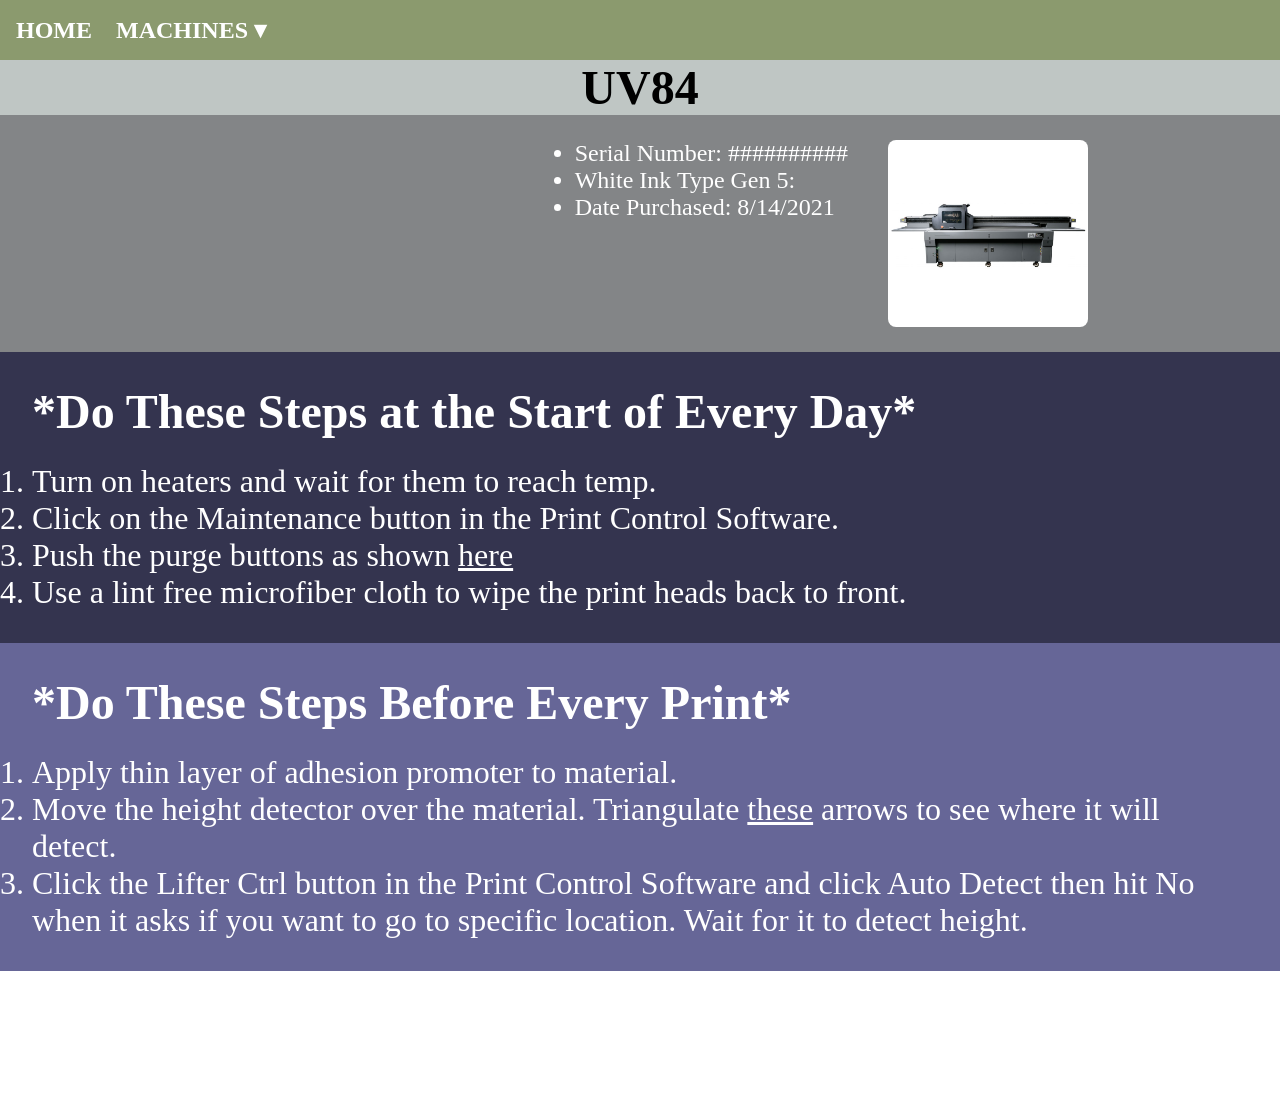
==== machines/UV84.html @ e6d4e836 "wed night updates" ====
<!doctype html>
<html lang="en">
  <head>
    <meta charset="UTF-8" />
    <meta name="viewport" content="width=device-width, initial-scale=1.0" />
    <title>UV84</title>
    <link rel="stylesheet" href="UV84.css" />
  </head>
  <body>
    <nav class="header" aria-label="Main navigation">
      <a href="../index.html" class="nav-link">HOME</a>

      <div class="dropdown">
        <button
          class="dropdown-button"
          type="button"
          aria-expanded="false"
          aria-controls="machine-menu"
        >
          MACHINES <span aria-hidden="true">▾</span>
        </button>

        <div id="machine-menu" class="dropdown-menu">
          <a href="../machines/UV84G2.html">UV84GEN2</a>
          <a href="../machines/UV84.html">UV84</a>
        </div>
      </div>
    </nav>
    <h1>UV84</h1>
    <div class="hero-section">
      <ul>
        <li>Serial Number: ##########</li>
        <li>White Ink Type Gen 5:</li>
        <li>Date Purchased: 8/14/2021</li>
      </ul>
      <figure>
        <img src="../images/UV84.jpg" alt="UV84" class="zoomable" />
        <div id="imageModal" class="image-modal" aria-hidden="true">
          <img id="modalImage" alt="" />
        </div>
      </figure>
    </div>
    <div class="everyday">
      <ol>
        <h2>*Do These Steps at the Start of Every Day*</h2>
        <li>Turn on heaters and wait for them to reach temp.</li>
        <li>Click on the Maintenance button in the Print Control Software.</li>
        <li>Push the purge buttons as shown <a href="">here</a></li>
        <li>
          Use a lint free microfiber cloth to wipe the print heads back to
          front.
        </li>
      </ol>
    </div>
    <div class="everyprint">
      <ol>
        <h2>*Do These Steps Before Every Print*</h2>
        <li>Apply thin layer of adhesion promoter to material.</li>
        <li>
          Move the height detector over the material. Triangulate
          <a href="">these</a> arrows to see where it will detect.
        </li>
        <li>
          Click the Lifter Ctrl button in the Print Control Software and click
          Auto Detect then hit No when it asks if you want to go to specific
          location. Wait for it to detect height.
        </li>
      </ol>
    </div>
    <div class="recovery">
      <h2>
        *Follow the White Ink Recovery steps if the dome light is Blinking Amber
        (usually after power outage)*
      </h2>
      <ol>
        <li>Close white ink valves using the valve tool.</li>
        <li>
          Push the silver button on the side of the carriage until the amber
          dome light stops blinking.
        </li>

        <li>Release the white ink negative pressure.</li>
        <li>Open white ink valves and wait 30 seconds.</li>
        <li>Close the white ink negative pressure.</li>
      </ol>
    </div>

    <script>
      const dropdown = document.querySelector(".dropdown");
      const button = document.querySelector(".dropdown-button");

      button.addEventListener("click", () => {
        const isOpen = dropdown.classList.toggle("open");
        button.setAttribute("aria-expanded", isOpen);
      });

      document.addEventListener("click", (event) => {
        if (!dropdown.contains(event.target)) {
          dropdown.classList.remove("open");
          button.setAttribute("aria-expanded", "false");
        }
      });
    </script>
  </body>
</html>
---- machines/UV84.css ----
* {
  color: white;
  padding: 0;
  margin: 0;
}

.header {
  padding: 16px;
  background-color: #8b9a6e;
  display: flex;
  align-items: center;
  gap: 1.5rem;
  position: relative;
  color: white;
}

.nav-link,
.dropdown-button {
  font: inherit;
  font-weight: bold;
  font-size: 1.5rem;
  color: inherit;
  text-decoration: none;
  background: none;
  border: 0;
  cursor: pointer;
  padding: 0;
}

.dropdown {
  position: relative;
}

.dropdown-menu {
  display: none;
  position: absolute;
  top: calc(100% + 0.5rem);
  left: 0;
  min-width: 180px;
  z-index: 10;
  background: rgb(235, 205, 205);
  border: 1px solid #ccc;
  box-shadow: 0 8px 20px rgba(0, 0, 0, 0.15);
}

.dropdown-menu a {
  display: block;
  padding: 0.75rem 1rem;
  color: #111;
  text-decoration: none;
}

.dropdown-menu a:hover,
.dropdown-menu a:focus {
  background: #eee;
}

/* Opens the menu when JavaScript adds .open */
.dropdown.open .dropdown-menu {
  display: block;
}
.mainheader {
  background-color: aquamarine;
}

.hero-section {
  background-color: #838587;
  display: flex;
  justify-content: flex-end;
  padding: 25px 15%;
  gap: 40px;
  font-size: 24px;
}

.hero {
  color: #9b9e97;
  font-size: 48px;
  font-weight: 800;
  margin-bottom: 10px;
}

.hero-sec {
  color: #e5e7eb;
  font-size: 18px;
  margin-bottom: 20px;
}

.hero-section img {
  display: flex;
  width: 200px;
  height: auto;
  border-radius: 8px;
}
h1 {
  background-color: rgb(191, 198, 196);
  font-size: 48px;
  color: black;
  display: flex;
  justify-content: center;
}
.zoomable {
  transition: transform 0.25s ease;
  cursor: zoom-in;
}

.zoomable:hover {
  transform: scale(1.25);
}

.everyday {
  background-color: rgb(52, 52, 79);
  font-size: 32px;
  padding: 32px;
}
.everyprint {
  background-color: rgb(102, 102, 151);
  font-size: 32px;
  padding: 32px;
}
h2 {
  padding-bottom: 24px;
}
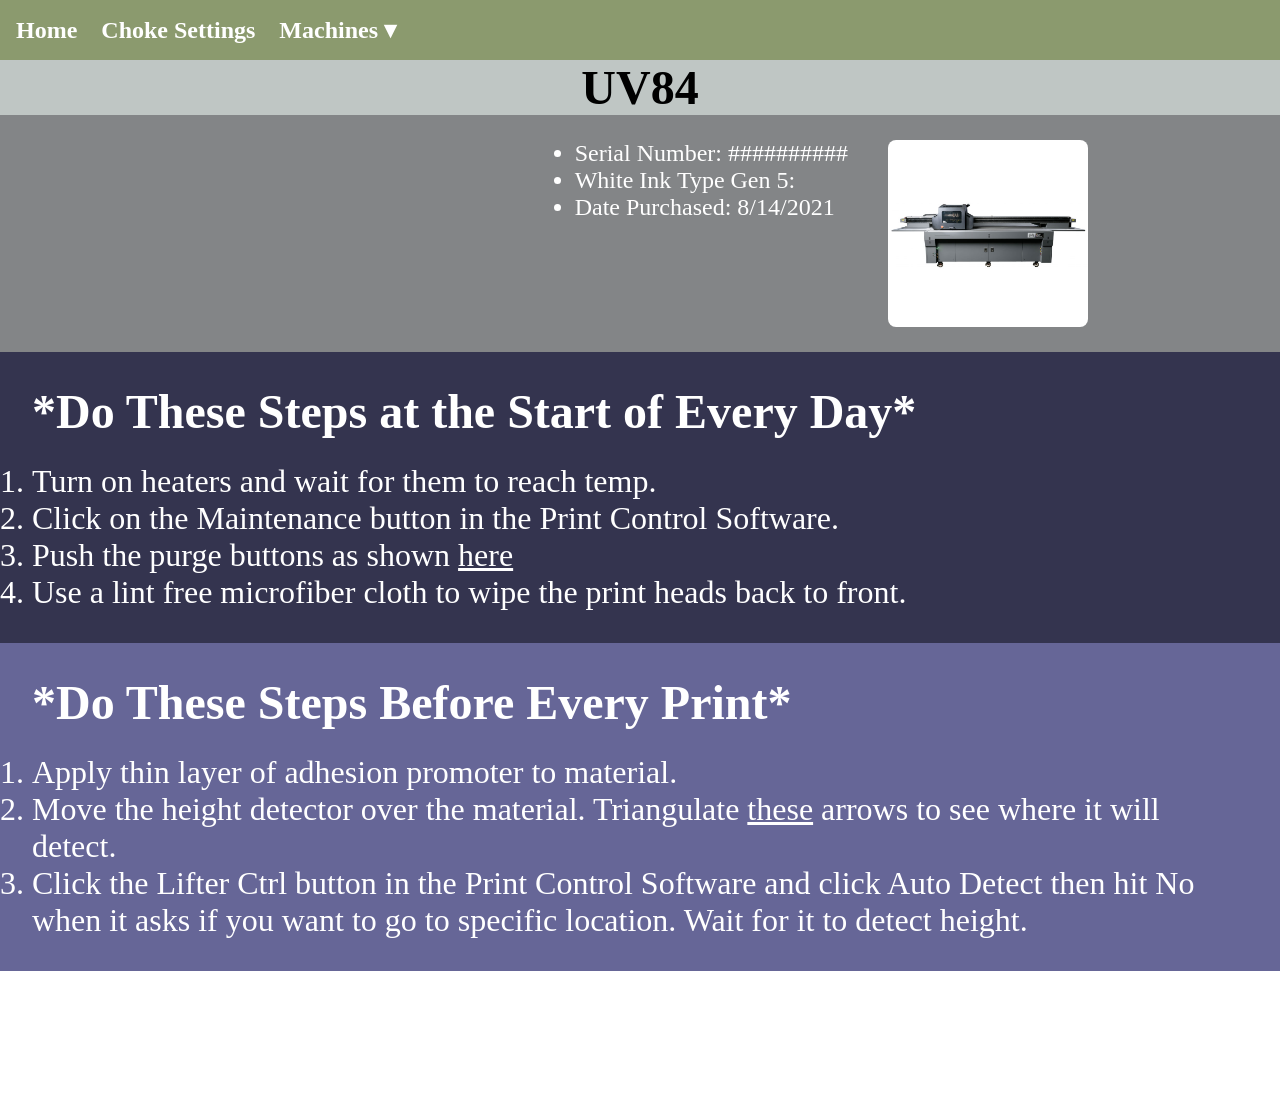
==== commit 7a1098c3: "thurs night" ====
--- a/machines/UV84.html
+++ b/machines/UV84.html
@@ -8,7 +8,8 @@
   </head>
   <body>
     <nav class="header" aria-label="Main navigation">
-      <a href="../index.html" class="nav-link">HOME</a>
+      <a href="../index.html" class="nav-link">Home</a>
+      <a href="../machines/UV84CHOKE.html" class="nav-link">Choke Settings</a>
 
       <div class="dropdown">
         <button
@@ -17,7 +18,7 @@
           aria-expanded="false"
           aria-controls="machine-menu"
         >
-          MACHINES <span aria-hidden="true">▾</span>
+          Machines <span aria-hidden="true">▾</span>
         </button>
 
         <div id="machine-menu" class="dropdown-menu">
@@ -26,6 +27,7 @@
         </div>
       </div>
     </nav>
+
     <h1>UV84</h1>
     <div class="hero-section">
       <ul>
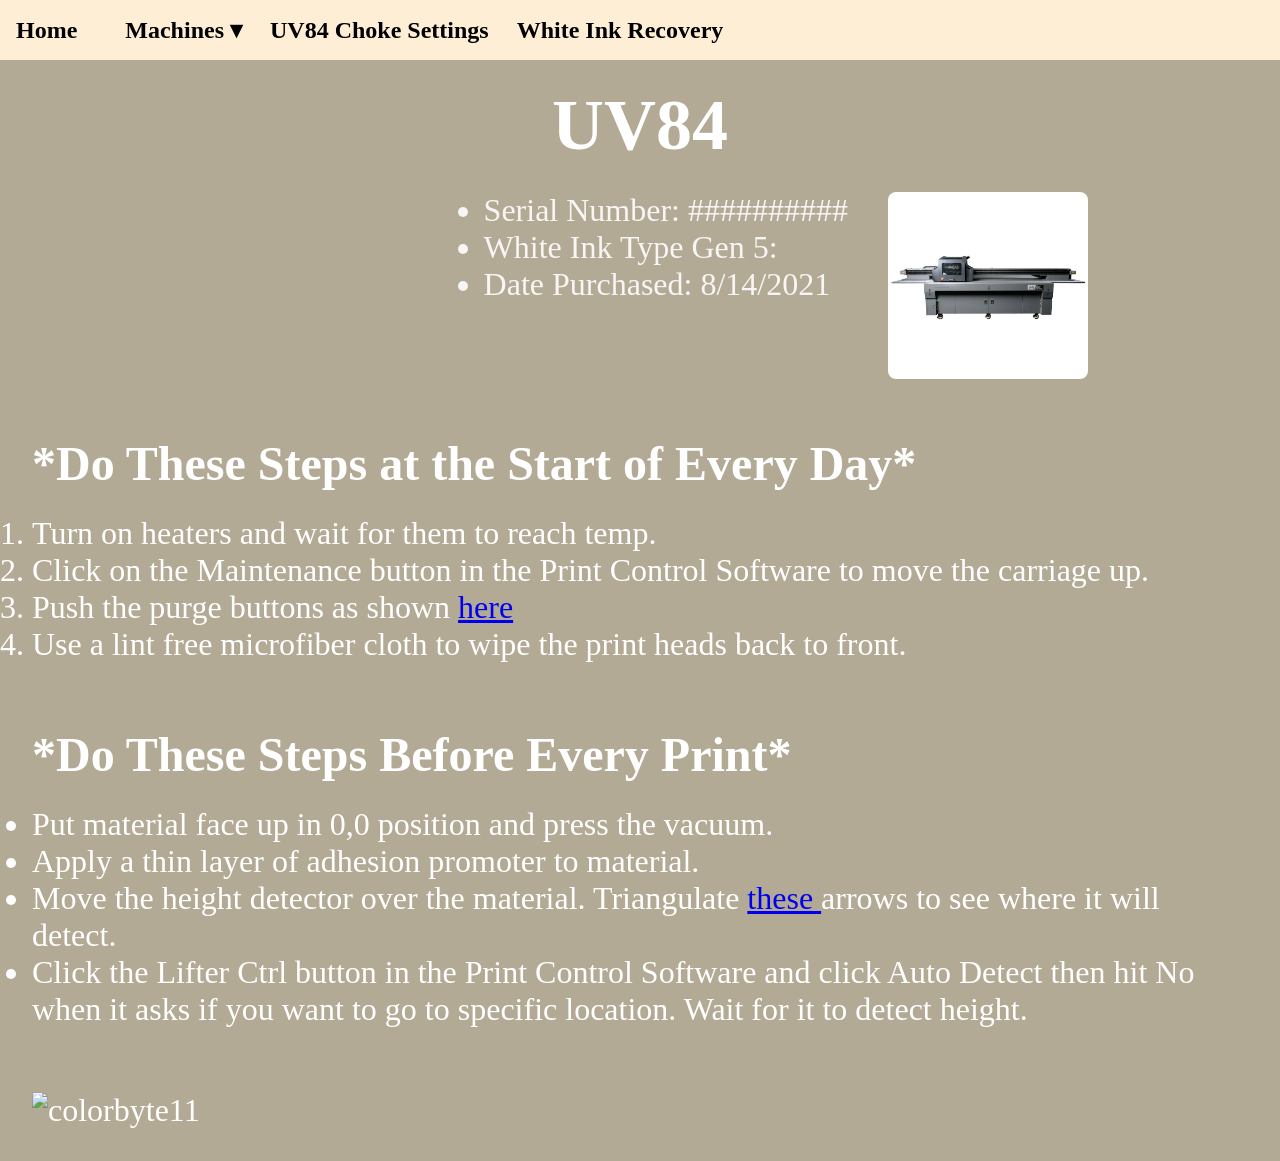
==== commit de4c971f: "monday night updates" ====
--- a/machines/UV84.html
+++ b/machines/UV84.html
@@ -9,8 +9,6 @@
   <body>
     <nav class="header" aria-label="Main navigation">
       <a href="../index.html" class="nav-link">Home</a>
-      <a href="../machines/UV84CHOKE.html" class="nav-link">Choke Settings</a>
-
       <div class="dropdown">
         <button
           class="dropdown-button"
@@ -20,6 +18,13 @@
         >
           Machines <span aria-hidden="true">▾</span>
         </button>
+
+        <a href="../PDF/Choke settings.pdf" target="_blank" class="nav-link"
+          >UV84 Choke Settings</a
+        >
+        <a href="../PDF/White Ink Recovery.pdf" target="_blank" class="nav-link"
+          >White Ink Recovery</a
+        >
 
         <div id="machine-menu" class="dropdown-menu">
           <a href="../machines/UV84G2.html">UV84GEN2</a>
@@ -46,8 +51,14 @@
       <ol>
         <h2>*Do These Steps at the Start of Every Day*</h2>
         <li>Turn on heaters and wait for them to reach temp.</li>
-        <li>Click on the Maintenance button in the Print Control Software.</li>
-        <li>Push the purge buttons as shown <a href="">here</a></li>
+        <li>
+          Click on the Maintenance button in the Print Control Software to move
+          the carriage up.
+        </li>
+        <li>
+          Push the purge buttons as shown
+          <a href="../images/purge.jpg" target="_blank">here</a>
+        </li>
         <li>
           Use a lint free microfiber cloth to wipe the print heads back to
           front.
@@ -55,36 +66,24 @@
       </ol>
     </div>
     <div class="everyprint">
-      <ol>
+      <ul>
         <h2>*Do These Steps Before Every Print*</h2>
-        <li>Apply thin layer of adhesion promoter to material.</li>
+        <li>Put material face up in 0,0 position and press the vacuum.</li>
+        <li>Apply a thin layer of adhesion promoter to material.</li>
         <li>
           Move the height detector over the material. Triangulate
-          <a href="">these</a> arrows to see where it will detect.
+          <a href="../images/triangulate.png" target="_blank">these </a>arrows
+          to see where it will detect.
         </li>
         <li>
           Click the Lifter Ctrl button in the Print Control Software and click
           Auto Detect then hit No when it asks if you want to go to specific
           location. Wait for it to detect height.
         </li>
-      </ol>
+      </ul>
     </div>
-    <div class="recovery">
-      <h2>
-        *Follow the White Ink Recovery steps if the dome light is Blinking Amber
-        (usually after power outage)*
-      </h2>
-      <ol>
-        <li>Close white ink valves using the valve tool.</li>
-        <li>
-          Push the silver button on the side of the carriage until the amber
-          dome light stops blinking.
-        </li>
-
-        <li>Release the white ink negative pressure.</li>
-        <li>Open white ink valves and wait 30 seconds.</li>
-        <li>Close the white ink negative pressure.</li>
-      </ol>
+    <div class="design">
+      <img src="../images/" alt="colorbyte11" />
     </div>
 
     <script>
--- a/machines/UV84.css
+++ b/machines/UV84.css
@@ -1,17 +1,16 @@
 * {
-  color: white;
   padding: 0;
   margin: 0;
 }
 
 .header {
   padding: 16px;
-  background-color: #8b9a6e;
+  background-color: #ffeed6;
   display: flex;
   align-items: center;
   gap: 1.5rem;
   position: relative;
-  color: white;
+  color: black;
 }
 
 .nav-link,
@@ -24,7 +23,7 @@
   background: none;
   border: 0;
   cursor: pointer;
-  padding: 0;
+  padding-right: 24px;
 }
 
 .dropdown {
@@ -59,30 +58,23 @@
 .dropdown.open .dropdown-menu {
   display: block;
 }
-.mainheader {
-  background-color: aquamarine;
+h1 {
+  background-color: #b3aa95;
+  font-size: 72px;
+  color: white;
+  display: flex;
+  justify-content: center;
+  padding-top: 24px;
 }
 
 .hero-section {
-  background-color: #838587;
+  background-color: #b3aa95;
   display: flex;
   justify-content: flex-end;
   padding: 25px 15%;
   gap: 40px;
-  font-size: 24px;
-}
-
-.hero {
-  color: #9b9e97;
-  font-size: 48px;
-  font-weight: 800;
-  margin-bottom: 10px;
-}
-
-.hero-sec {
-  color: #e5e7eb;
-  font-size: 18px;
-  margin-bottom: 20px;
+  font-size: 32px;
+  color: rgb(248, 245, 245);
 }
 
 .hero-section img {
@@ -91,32 +83,26 @@
   height: auto;
   border-radius: 8px;
 }
-h1 {
-  background-color: rgb(191, 198, 196);
-  font-size: 48px;
-  color: black;
-  display: flex;
-  justify-content: center;
-}
-.zoomable {
-  transition: transform 0.25s ease;
-  cursor: zoom-in;
-}
-
-.zoomable:hover {
-  transform: scale(1.25);
-}
 
 .everyday {
-  background-color: rgb(52, 52, 79);
+  background-color: #b3aa95;
+  color: white;
   font-size: 32px;
   padding: 32px;
 }
 .everyprint {
-  background-color: rgb(102, 102, 151);
+  background-color: #b3aa95;
   font-size: 32px;
   padding: 32px;
+  color: white;
 }
 h2 {
   padding-bottom: 24px;
 }
+
+.design {
+  background-color: #b3aa95;
+  color: white;
+  font-size: 32px;
+  padding: 32px;
+}
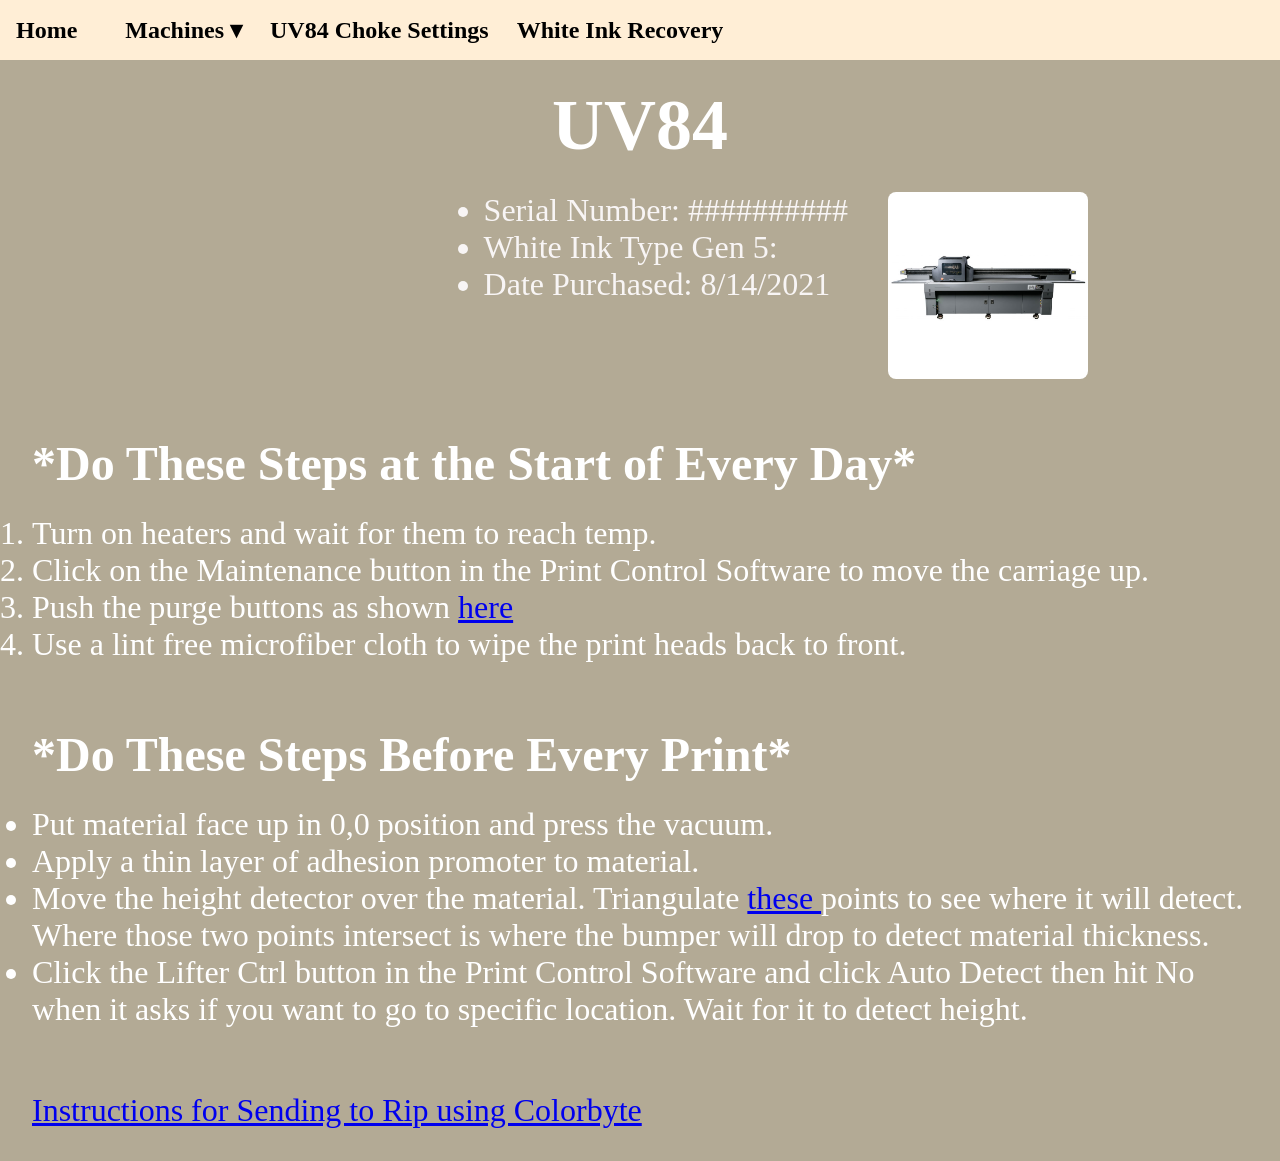
==== commit a0d967e6: "tuesday night updates" ====
--- a/machines/UV84.html
+++ b/machines/UV84.html
@@ -72,8 +72,9 @@
         <li>Apply a thin layer of adhesion promoter to material.</li>
         <li>
           Move the height detector over the material. Triangulate
-          <a href="../images/triangulate.png" target="_blank">these </a>arrows
-          to see where it will detect.
+          <a href="../images/triangulate.png" target="_blank">these </a>points
+          to see where it will detect. Where those two points intersect is where
+          the bumper will drop to detect material thickness.
         </li>
         <li>
           Click the Lifter Ctrl button in the Print Control Software and click
@@ -83,7 +84,9 @@
       </ul>
     </div>
     <div class="design">
-      <img src="../images/" alt="colorbyte11" />
+      <a href="../PDF/colorbyte.pdf" target="_blank"
+        >Instructions for Sending to Rip using Colorbyte</a
+      >
     </div>
 
     <script>
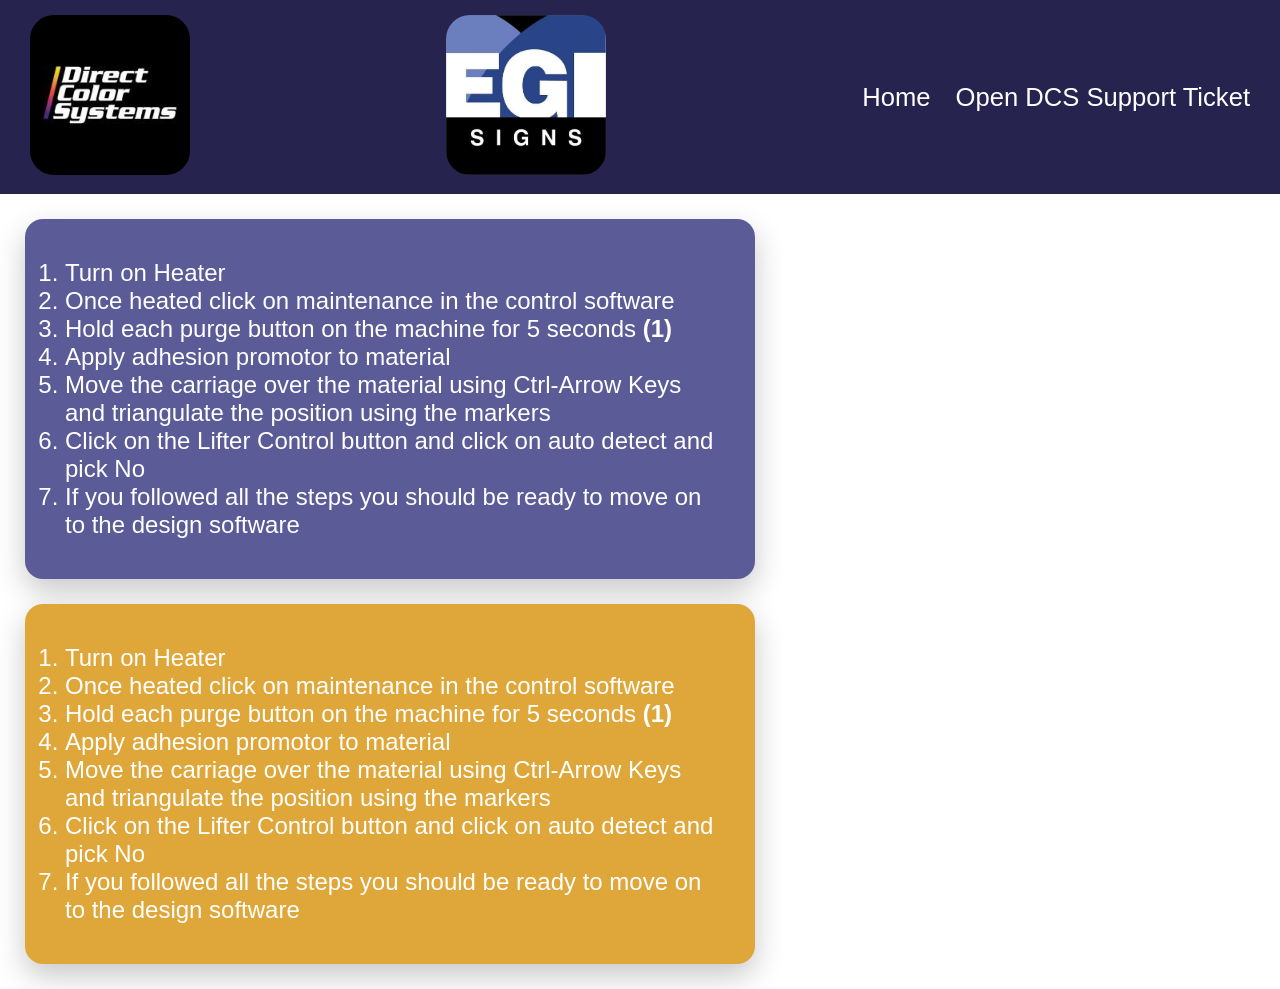
==== commit 8644a306: "first commit" ====
--- a/machines/UV84.html
+++ b/machines/UV84.html
@@ -7,103 +7,58 @@
     <link rel="stylesheet" href="UV84.css" />
   </head>
   <body>
-    <nav class="header" aria-label="Main navigation">
-      <a href="../index.html" class="nav-link">Home</a>
-      <div class="dropdown">
-        <button
-          class="dropdown-button"
-          type="button"
-          aria-expanded="false"
-          aria-controls="machine-menu"
-        >
-          Machines <span aria-hidden="true">▾</span>
-        </button>
+    <header class="site-header">
+      <a href="http://www.directcolorsystems.com"
+        ><img src="../images/dcs_logo.jpg" alt="dcs logo"
+      /></a>
+      <a href="http://www.egisigns.com"
+        ><img src="../images/egi.jpeg" alt="egi logo"
+      /></a>
 
-        <a href="../PDF/Choke settings.pdf" target="_blank" class="nav-link"
-          >UV84 Choke Settings</a
-        >
-        <a href="../PDF/White Ink Recovery.pdf" target="_blank" class="nav-link"
-          >White Ink Recovery</a
-        >
-
-        <div id="machine-menu" class="dropdown-menu">
-          <a href="../machines/UV84G2.html">UV84GEN2</a>
-          <a href="../machines/UV84.html">UV84</a>
-        </div>
-      </div>
-    </nav>
-
-    <h1>UV84</h1>
-    <div class="hero-section">
-      <ul>
-        <li>Serial Number: ##########</li>
-        <li>White Ink Type Gen 5:</li>
-        <li>Date Purchased: 8/14/2021</li>
+      <ul class="nav-links">
+        <li><a href="../index.html">Home</a></li>
+        <li><a href="#">Open DCS Support Ticket</a></li>
       </ul>
-      <figure>
-        <img src="../images/UV84.jpg" alt="UV84" class="zoomable" />
-        <div id="imageModal" class="image-modal" aria-hidden="true">
-          <img id="modalImage" alt="" />
-        </div>
-      </figure>
-    </div>
-    <div class="everyday">
+    </header>
+    <div class="startofday">
       <ol>
-        <h2>*Do These Steps at the Start of Every Day*</h2>
-        <li>Turn on heaters and wait for them to reach temp.</li>
+        <li>Turn on Heater</li>
+        <li>Once heated click on maintenance in the control software</li>
+        <li>Hold each purge button on the machine for 5 seconds <b>(1)</b></li>
+        <li>Apply adhesion promotor to material</li>
         <li>
-          Click on the Maintenance button in the Print Control Software to move
-          the carriage up.
+          Move the carriage over the material using Ctrl-Arrow Keys and
+          triangulate the position using the markers
         </li>
         <li>
-          Push the purge buttons as shown
-          <a href="../images/purge.jpg" target="_blank">here</a>
+          Click on the Lifter Control button and click on auto detect and pick
+          No
         </li>
         <li>
-          Use a lint free microfiber cloth to wipe the print heads back to
-          front.
+          If you followed all the steps you should be ready to move on to the
+          design software
         </li>
       </ol>
     </div>
-    <div class="everyprint">
-      <ul>
-        <h2>*Do These Steps Before Every Print*</h2>
-        <li>Put material face up in 0,0 position and press the vacuum.</li>
-        <li>Apply a thin layer of adhesion promoter to material.</li>
+    <div class="design">
+      <ol>
+        <li>Turn on Heater</li>
+        <li>Once heated click on maintenance in the control software</li>
+        <li>Hold each purge button on the machine for 5 seconds <b>(1)</b></li>
+        <li>Apply adhesion promotor to material</li>
         <li>
-          Move the height detector over the material. Triangulate
-          <a href="../images/triangulate.png" target="_blank">these </a>points
-          to see where it will detect. Where those two points intersect is where
-          the bumper will drop to detect material thickness.
+          Move the carriage over the material using Ctrl-Arrow Keys and
+          triangulate the position using the markers
         </li>
         <li>
-          Click the Lifter Ctrl button in the Print Control Software and click
-          Auto Detect then hit No when it asks if you want to go to specific
-          location. Wait for it to detect height.
+          Click on the Lifter Control button and click on auto detect and pick
+          No
         </li>
-      </ul>
+        <li>
+          If you followed all the steps you should be ready to move on to the
+          design software
+        </li>
+      </ol>
     </div>
-    <div class="design">
-      <a href="../PDF/colorbyte.pdf" target="_blank"
-        >Instructions for Sending to Rip using Colorbyte</a
-      >
-    </div>
-
-    <script>
-      const dropdown = document.querySelector(".dropdown");
-      const button = document.querySelector(".dropdown-button");
-
-      button.addEventListener("click", () => {
-        const isOpen = dropdown.classList.toggle("open");
-        button.setAttribute("aria-expanded", isOpen);
-      });
-
-      document.addEventListener("click", (event) => {
-        if (!dropdown.contains(event.target)) {
-          dropdown.classList.remove("open");
-          button.setAttribute("aria-expanded", "false");
-        }
-      });
-    </script>
   </body>
 </html>
--- a/machines/UV84.css
+++ b/machines/UV84.css
@@ -1,108 +1,68 @@
 * {
-  padding: 0;
-  margin: 0;
+  margin: 0px;
+  padding: 0px;
+  font-family: Arial, Helvetica, sans-serif;
 }
 
-.header {
-  padding: 16px;
-  background-color: #ffeed6;
+.site-header {
   display: flex;
+  flex: auto;
   align-items: center;
-  gap: 1.5rem;
-  position: relative;
-  color: black;
+  justify-content: space-between;
+  padding: 15px 30px;
+  background-color: rgb(38, 36, 78);
 }
 
-.nav-link,
-.dropdown-button {
-  font: inherit;
-  font-weight: bold;
-  font-size: 1.5rem;
-  color: inherit;
-  text-decoration: none;
-  background: none;
-  border: 0;
-  cursor: pointer;
-  padding-right: 24px;
+.site-header img {
+  width: 160px;
+  height: auto;
+  border-radius: 15%;
+  margin-right: 10px;
 }
 
-.dropdown {
-  position: relative;
+.nav-links {
+  display: flex;
+  list-style: none;
+  gap: 25px;
 }
 
-.dropdown-menu {
-  display: none;
-  position: absolute;
-  top: calc(100% + 0.5rem);
-  left: 0;
-  min-width: 180px;
-  z-index: 10;
-  background: rgb(235, 205, 205);
-  border: 1px solid #ccc;
-  box-shadow: 0 8px 20px rgba(0, 0, 0, 0.15);
+.nav-links a {
+  text-decoration: none;
+  color: white;
+  font-size: 1.6em;
+}
+h1 {
+  margin-left: 100px;
 }
 
-.dropdown-menu a {
-  display: block;
-  padding: 0.75rem 1rem;
-  color: #111;
-  text-decoration: none;
+.heroimage img {
+  height: 420px;
 }
-
-.dropdown-menu a:hover,
-.dropdown-menu a:focus {
-  background: #eee;
+.triangulate-image,
+.purge-image {
+  width: 300px;
+  height: 300px;
+  object-fit: fill;
 }
-
-/* Opens the menu when JavaScript adds .open */
-.dropdown.open .dropdown-menu {
-  display: block;
-}
-h1 {
-  background-color: #b3aa95;
-  font-size: 72px;
+.startofday {
+  margin: 25px;
+  font-size: 1.5rem;
+  max-width: 650px;
+  padding: 40px;
+  background-color: rgb(91, 91, 152);
   color: white;
-  display: flex;
-  justify-content: center;
-  padding-top: 24px;
-}
-
-.hero-section {
-  background-color: #b3aa95;
-  display: flex;
-  justify-content: flex-end;
-  padding: 25px 15%;
-  gap: 40px;
-  font-size: 32px;
-  color: rgb(248, 245, 245);
-}
-
-.hero-section img {
-  display: flex;
-  width: 200px;
-  height: auto;
-  border-radius: 8px;
-}
-
-.everyday {
-  background-color: #b3aa95;
-  color: white;
-  font-size: 32px;
-  padding: 32px;
-}
-.everyprint {
-  background-color: #b3aa95;
-  font-size: 32px;
-  padding: 32px;
-  color: white;
-}
-h2 {
-  padding-bottom: 24px;
+  border-radius: 18px;
+  box-shadow: 0 12px 30px rgb(0 0 0 / 0.22);
 }
 
 .design {
-  background-color: #b3aa95;
+  margin: 25px;
+  font-size: 1.5rem;
+  max-width: 650px;
+  padding: 40px;
+  background-color: rgb(223, 167, 57);
   color: white;
-  font-size: 32px;
-  padding: 32px;
+
+  border-radius: 18px;
+  box-shadow: 0 12px 30px rgb(0 0 0 / 0.22);
 }
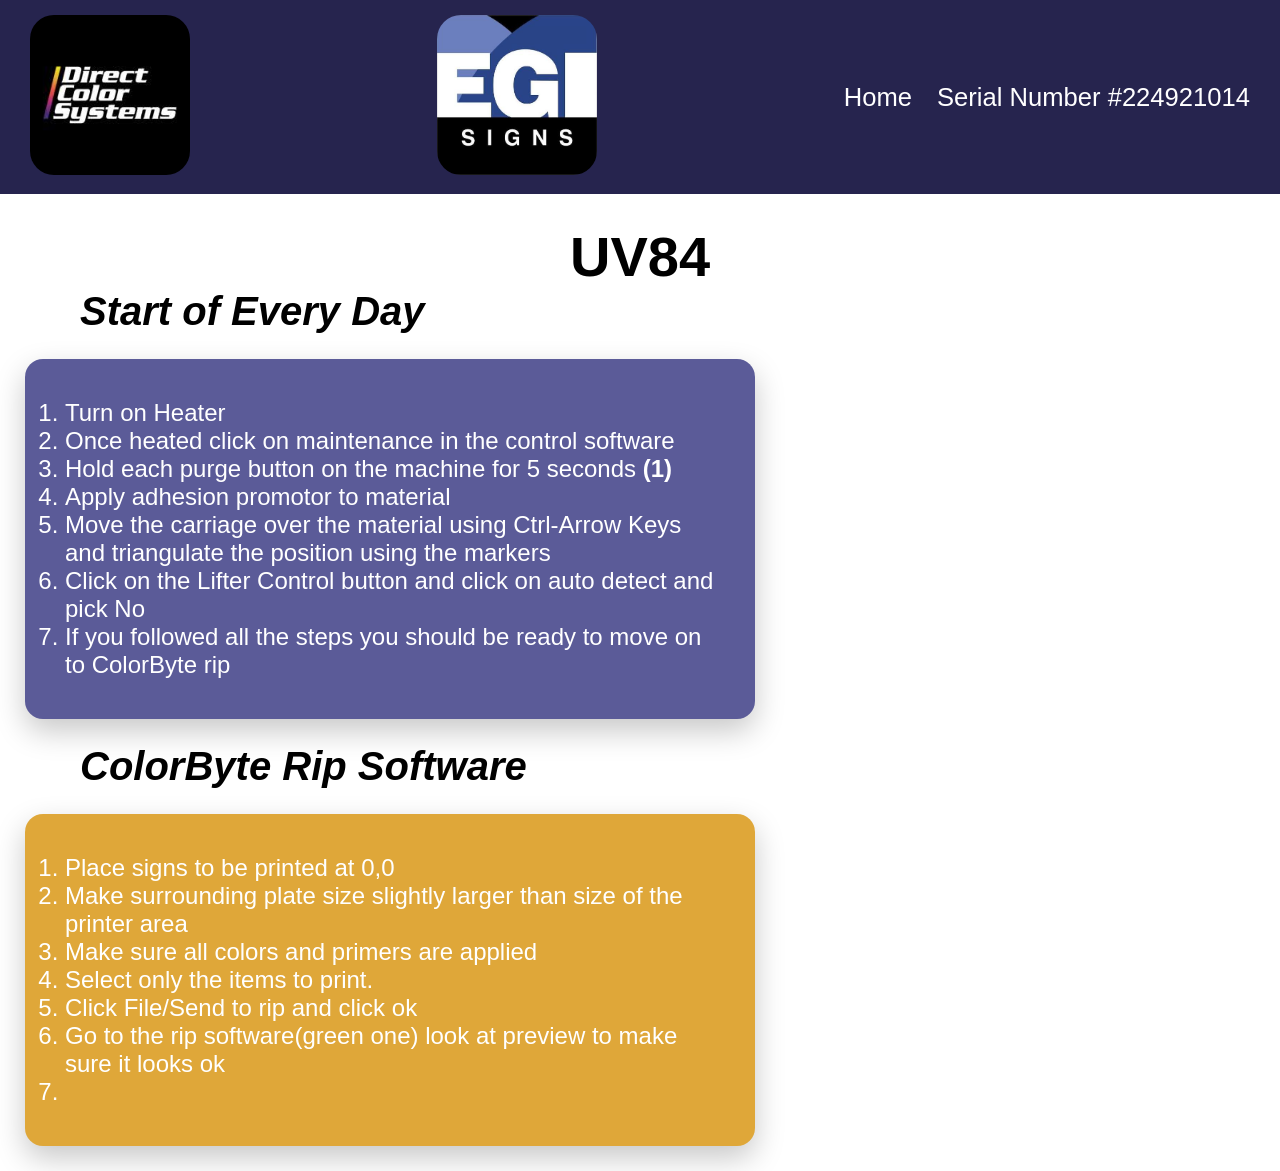
==== commit 3d096b10: "thursday night fb" ====
--- a/machines/UV84.html
+++ b/machines/UV84.html
@@ -17,9 +17,11 @@
 
       <ul class="nav-links">
         <li><a href="../index.html">Home</a></li>
-        <li><a href="#">Open DCS Support Ticket</a></li>
+        <li><a href="#">Serial Number #224921014</a></li>
       </ul>
     </header>
+    <h1>UV84</h1>
+    <h2>Start of Every Day</h2>
     <div class="startofday">
       <ol>
         <li>Turn on Heater</li>
@@ -35,29 +37,27 @@
           No
         </li>
         <li>
-          If you followed all the steps you should be ready to move on to the
-          design software
+          If you followed all the steps you should be ready to move on to
+          ColorByte rip
         </li>
       </ol>
     </div>
+    <h2>ColorByte Rip Software</h2>
     <div class="design">
       <ol>
-        <li>Turn on Heater</li>
-        <li>Once heated click on maintenance in the control software</li>
-        <li>Hold each purge button on the machine for 5 seconds <b>(1)</b></li>
-        <li>Apply adhesion promotor to material</li>
+        <li>Place signs to be printed at 0,0</li>
         <li>
-          Move the carriage over the material using Ctrl-Arrow Keys and
-          triangulate the position using the markers
+          Make surrounding plate size slightly larger than size of the printer
+          area
         </li>
+        <li>Make sure all colors and primers are applied</li>
+        <li>Select only the items to print.</li>
+        <li>Click File/Send to rip and click ok</li>
         <li>
-          Click on the Lifter Control button and click on auto detect and pick
-          No
+          Go to the rip software(green one) look at preview to make sure it
+          looks ok
         </li>
-        <li>
-          If you followed all the steps you should be ready to move on to the
-          design software
-        </li>
+        <li></li>
       </ol>
     </div>
   </body>
--- a/machines/UV84.css
+++ b/machines/UV84.css
@@ -32,9 +32,17 @@
   font-size: 1.6em;
 }
 h1 {
-  margin-left: 100px;
+  display: flex;
+  justify-content: center;
+  margin-top: 30px;
+  font-size: 3.5rem;
 }
 
+h2 {
+  margin-left: 80px;
+  font-style: italic;
+  font-size: 2.5rem;
+}
 .heroimage img {
   height: 420px;
 }
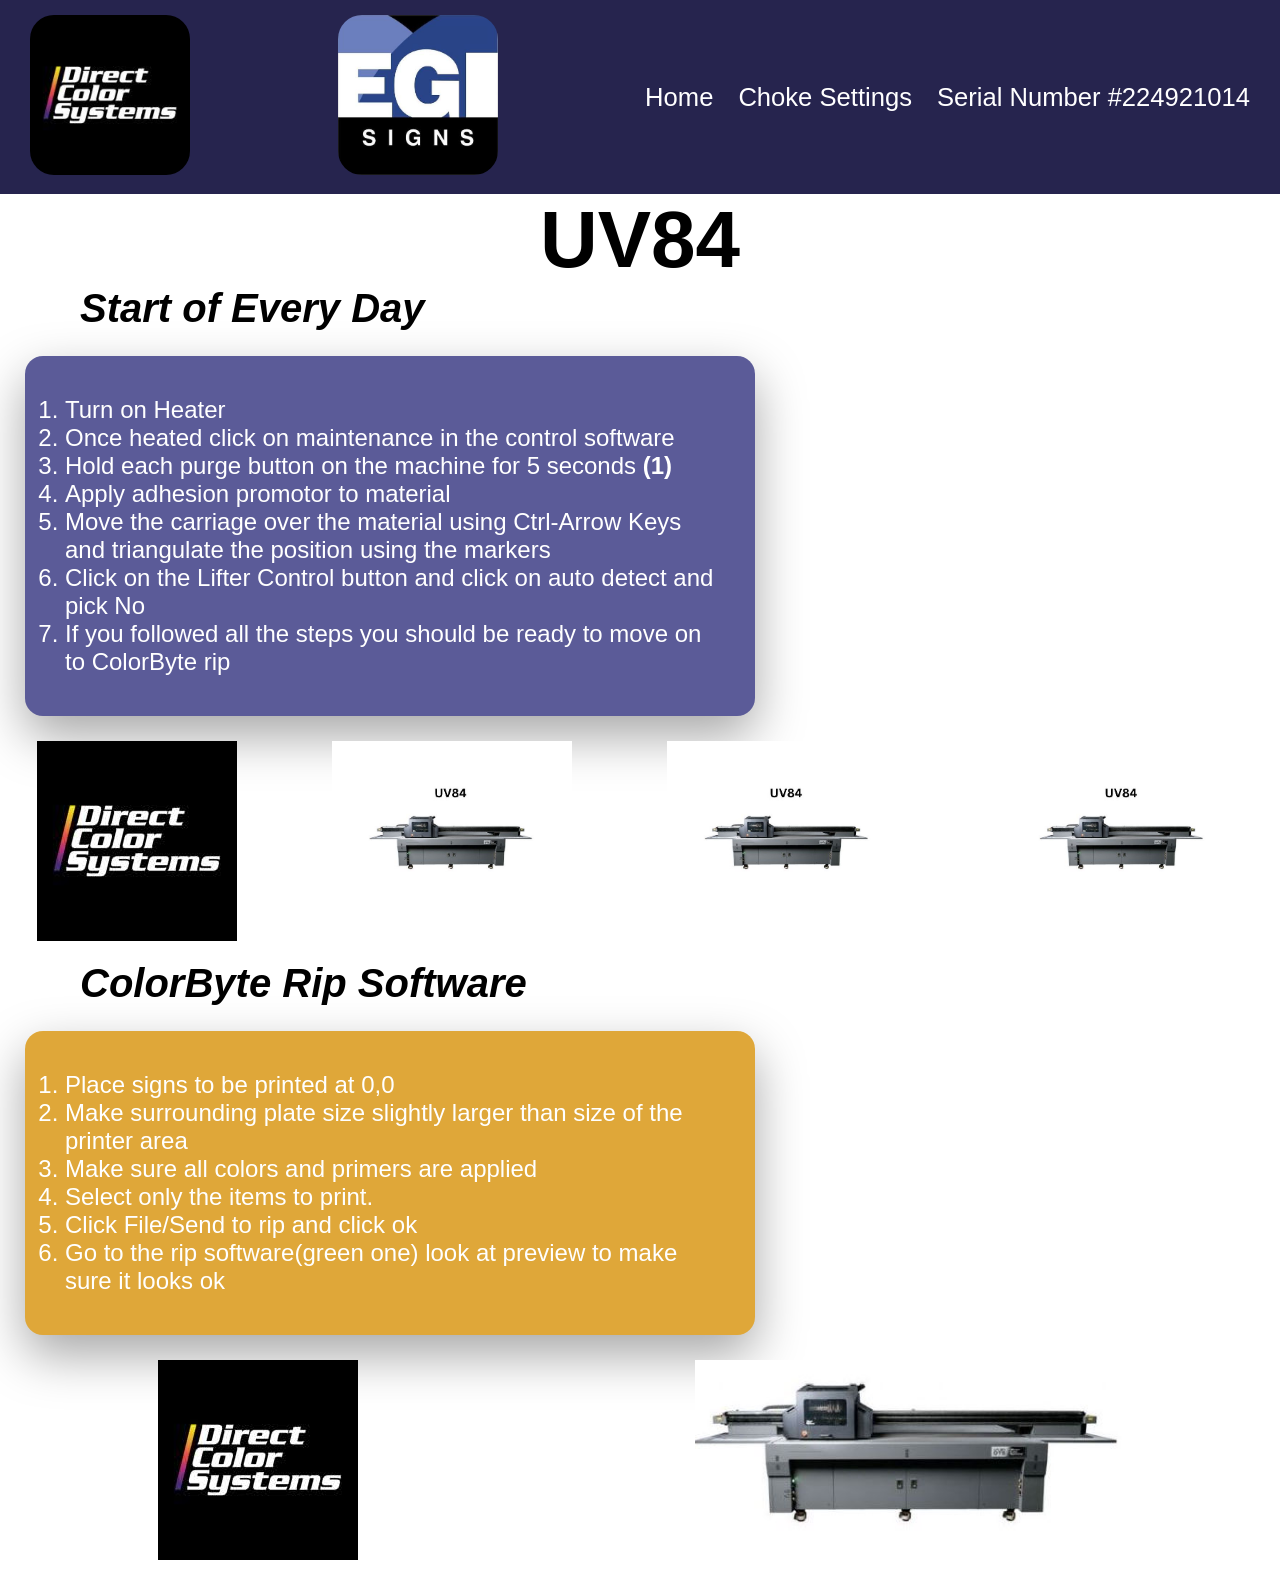
==== commit f7221903: "wed night" ====
--- a/machines/UV84.html
+++ b/machines/UV84.html
@@ -17,10 +17,11 @@
 
       <ul class="nav-links">
         <li><a href="../index.html">Home</a></li>
+        <li><a href="../PDF/Choke settings.pdf">Choke Settings</a></li>
         <li><a href="#">Serial Number #224921014</a></li>
       </ul>
     </header>
-    <h1>UV84</h1>
+    <h1 class="title">UV84</h1>
     <h2>Start of Every Day</h2>
     <div class="startofday">
       <ol>
@@ -42,6 +43,12 @@
         </li>
       </ol>
     </div>
+    <div class="images">
+      <img src="../images/dcs_logo.jpg" alt="dcs" />
+      <img src="../images/uv84.jpg" alt="uv84" />
+      <img src="../images/uv84.jpg" alt="uv84" />
+      <img src="../images/uv84.jpg" alt="uv84" />
+    </div>
     <h2>ColorByte Rip Software</h2>
     <div class="design">
       <ol>
@@ -57,8 +64,11 @@
           Go to the rip software(green one) look at preview to make sure it
           looks ok
         </li>
-        <li></li>
       </ol>
+    </div>
+    <div class="images">
+      <img src="../images/dcs_logo.jpg" alt="dcs" />
+      <img src="../images/zoomeduv84.jpg" alt="dcs2" />
     </div>
   </body>
 </html>
--- a/machines/UV84.css
+++ b/machines/UV84.css
@@ -31,13 +31,14 @@
   color: white;
   font-size: 1.6em;
 }
-h1 {
+
+.title {
+  font-size: 5rem;
+  font-weight: 900;
+  color: black;
   display: flex;
   justify-content: center;
-  margin-top: 30px;
-  font-size: 3.5rem;
 }
-
 h2 {
   margin-left: 80px;
   font-style: italic;
@@ -60,9 +61,19 @@
   background-color: rgb(91, 91, 152);
   color: white;
   border-radius: 18px;
-  box-shadow: 0 12px 30px rgb(0 0 0 / 0.22);
+  box-shadow: 0 20px 50px rgb(0 0 0 / 0.35);
 }
-
+.images {
+  display: flex;
+  justify-content: space-around;
+  gap: 20px;
+  margin-bottom: 20px;
+}
+.images img {
+  flex: 0 1 200px;
+  max-height: 200px;
+  object-fit: cover;
+}
 .design {
   margin: 25px;
   font-size: 1.5rem;
@@ -72,5 +83,5 @@
   color: white;
 
   border-radius: 18px;
-  box-shadow: 0 12px 30px rgb(0 0 0 / 0.22);
+  box-shadow: 0 20px 50px rgb(0 0 0 / 0.35);
 }
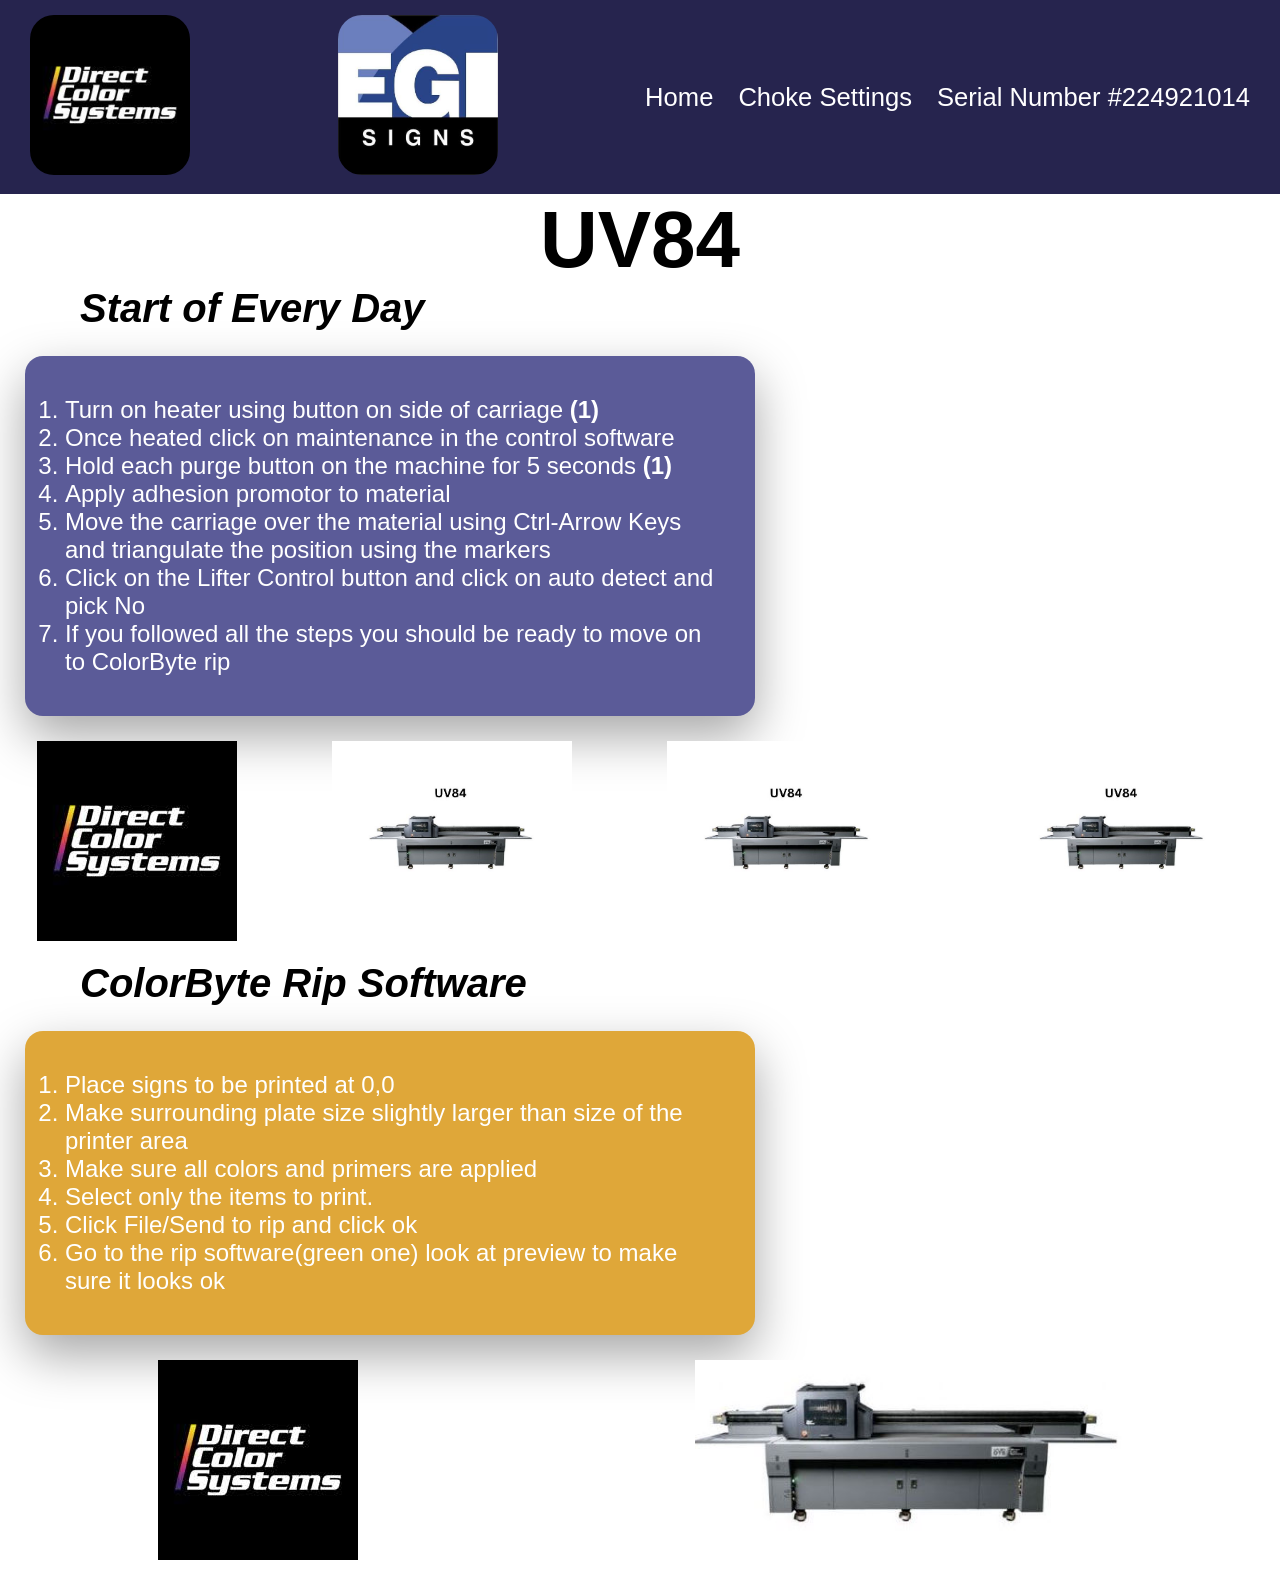
==== commit bb4909e1: "rays comeback" ====
--- a/machines/UV84.html
+++ b/machines/UV84.html
@@ -25,7 +25,7 @@
     <h2>Start of Every Day</h2>
     <div class="startofday">
       <ol>
-        <li>Turn on Heater</li>
+        <li>Turn on heater using button on side of carriage <b>(1)</b></li>
         <li>Once heated click on maintenance in the control software</li>
         <li>Hold each purge button on the machine for 5 seconds <b>(1)</b></li>
         <li>Apply adhesion promotor to material</li>
